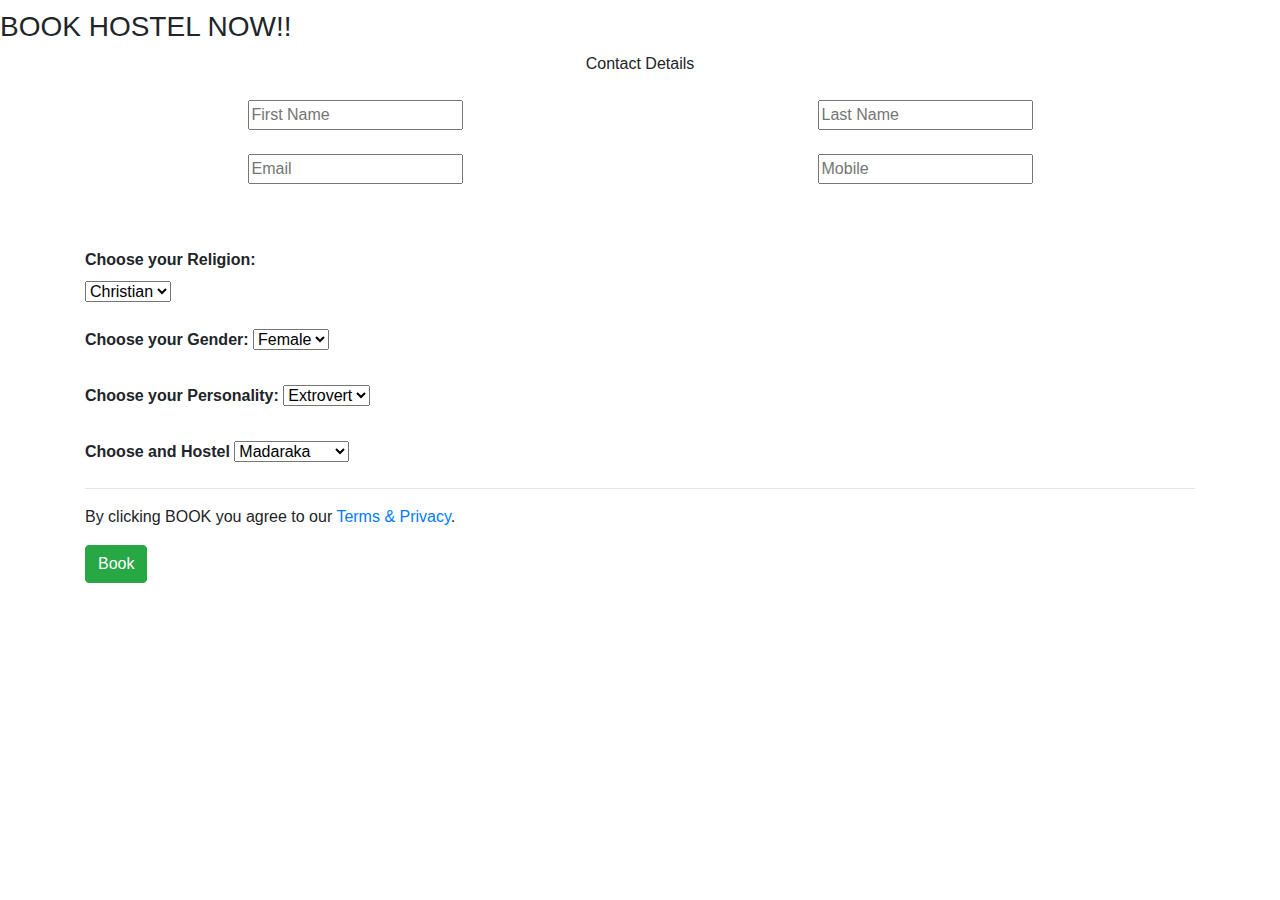
==== bookingform.html @ 9daf0cec "adding the booking form" ====
<!DOCTYPE html>
<html lang="en">

<head>
    <meta charset="UTF-8">
    <meta name="viewport" content="width=device-width, initial-scale=1.0">
    <meta http-equiv="X-UA-Compatible" content="ie=edge">
    <title>Room Mate App </title>
    <link rel="stylesheet" href="CSS/style.css">
    <link rel="stylesheet" href="CSS/bootstrap.css">
   
  
</head>
<body>


 <div class="booking">
    <div class="bookn">
      <h3 style="padding-top: 10px;">  BOOK HOSTEL NOW!!</h3>
    </div>
    <div style="text-align: center;"> Contact Details </div> <br>
    <form>
      <div class="container">
        <div class="row">
          <div class=" col-6" style="text-align: center;">
            <div class="listing">
              <input type="text";" placeholder="First Name" name="name" required>
            </div><br>
          </div>
          <div class="col-6"style="text-align: center;  " >
            <div class="listing">
              <input type="text" placeholder="Last Name" name="contact" required><br><br>
            </div>
          </div>
        </div>
        <div class="row">
          <div class=" col-6" style="text-align: center;">
            <div class="listing">
              <input type="email" placeholder="Email" name="name" required>
            </div>
          </div><br>
          <div class="col-6" style="text-align: center;" >
            <div class="listing">
              <input type="number" placeholder="Mobile" name="contact" required><br><br>
            </div>
          </div>
        </div>
         <div id = "confirm">
          <ul id = "show">

          </ul>
         </div>

        <div class="select">
        <div class="listing"><br>
          <label for="religion"><b>Choose your Religion:</b></label>
          <br>
          <select id="selectorreligion">
            <option value="christian">Christian</option>
            <option value="muslim">Muslim</option>
            <option value="hindu">Hindu</option>
            <option value="others">Others</option>
          </select>
          <br><br>
        </div>
        <div class="listing">
            <label for="religion"><b>Choose your Gender:</b></label>
            <select name="GENDER"  id="selectorgender"><br><br> 
                <option value="female" id ="female"> Female</option>
                <option value="male" id = "male"> Male</option>

          </select>
        </div> <br>

        <div class="listing">
            <label for="religion"><b>Choose your Personality:</b></label>
            <select   id="selectorpersonality"><br><br> 
                <option value="extroverted" id ="extroverted"> Extrovert </option>
                <option value="introverted" id = "introverted"> Introvert </option>

          </select>
        </div> <br>
        <div class="listing">
          <label for="hostels"><b>Choose and Hostel</b></label>
          <select id="selectorhostel">
            <option value="madaraka">Madaraka</option>
            <option value="qwetu">Qwetu</option>
            <option value="highway">Highway</option>
            <option value="ngaram">Ngara men</option>
            <option value="topoli">Topoli</option>
            <option value="metropolitant">Metropolitant</option>
          </select>
        </div>
        <div class="clicking">
        <hr>
        <p>By clicking BOOK you agree to our <a href="#">Terms & Privacy</a>.</p>
        <button type="submit" class="btn btn-success"  onclick="mine()">Book</button>
        </div>
      </div>
  </div>
</form>
</div>
<script src="https://code.jquery.com/jquery-3.4.1.js"></script>
<script src="JS/bookscript.js"></script>

</body>

</html>
---- CSS/style.css ----
/*landing page*/

* {
    box-sizing: border-box;
    scroll-behavior: smooth;
}

body {
    margin: 0;
    padding: 0;
    overflow-x: hidden;
}


li {
    display: inline;
    margin-right: 45px;
    font-size: 25px;
}

.landing {
    background-image: url("../imagesfolder/image1.jpg");
    background-size: cover;
    background-position: center center;
    background-repeat: no-repeat;
    background-attachment: fixed;
    height: 120vh;
    animation: animate 15s ease-in-out infinite ;
}

.overlay {
    background-color: rgba(30, 31, 36, 0.7);
    height: 100%;
}

#push {
    padding-top: 10%;
}

.landing-text {
    margin-top: 10%;
}

.landing-text h1, h2 {
    font-family: Arial, Helvetica, sans-serif;
}

.landing-text h1 {
    font-family: Arial, Helvetica, sans-serif;
    font-size: 60px;
}

.overlay2{
    text-align: center;
    color: white;
    padding-left: 10%;
    padding-right: 10%;
    margin-top: 10px;
    /* border: 6px solid white; */
    display: none;
}

.h-buttons {
    margin-top: 90px;
    margin-bottom: 100px;
}
.h-buttons button {
    border-radius: 40px;
    color: black;
}

/* footer on landing page */

.contacts {
    padding: 100px;
    text-align: center;
}
footer{
    text-align: center;
    margin-right: 10%;
    margin-left: 300px;
    align-items: center;
    align-self: center;
}

.kejja{
    text-align: center;
    padding-left: 220px;
}

/* responsivity */
@media (max-width: 740px) {
    html,
    body,
    header,
    .view {
        height: 1000px;
        overflow-x: hidden;
    }
}

    @media (min-width: 800px) and (max-width: 850px) {
        html,
        body,
        header,
        .view {
            height: 650px;
        }
    }
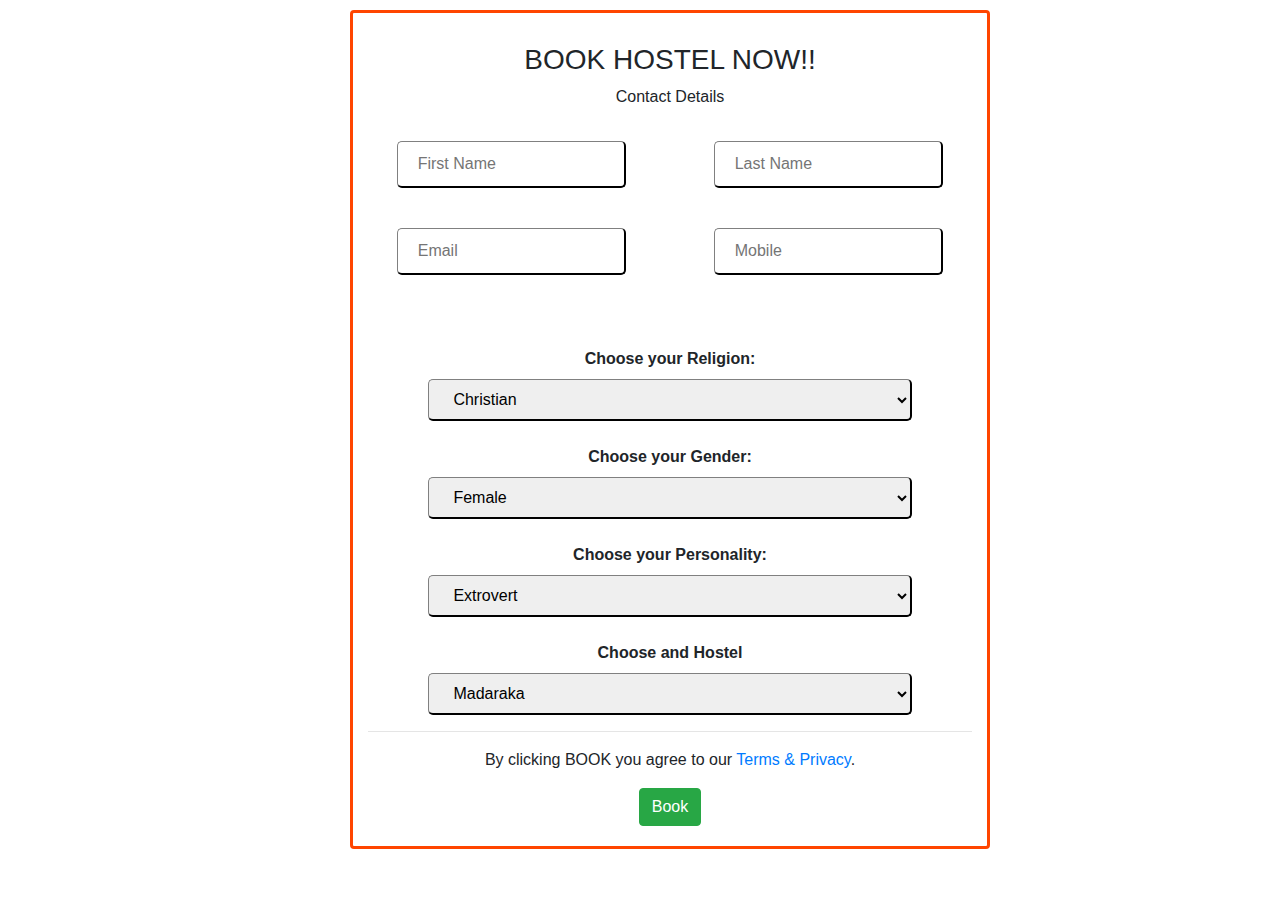
==== commit 42353cd0: "modified files" ====
--- a/bookingform.html
+++ b/bookingform.html
@@ -6,7 +6,7 @@
     <meta name="viewport" content="width=device-width, initial-scale=1.0">
     <meta http-equiv="X-UA-Compatible" content="ie=edge">
     <title>Room Mate App </title>
-    <link rel="stylesheet" href="CSS/style.css">
+    <link rel="stylesheet" href="CSS/bookingform.css">
     <link rel="stylesheet" href="CSS/bootstrap.css">
    
   
@@ -24,7 +24,7 @@
         <div class="row">
           <div class=" col-6" style="text-align: center;">
             <div class="listing">
-              <input type="text";" placeholder="First Name" name="name" required>
+              <input type="text" placeholder="First Name" name="name" required>
             </div><br>
           </div>
           <div class="col-6"style="text-align: center;  " >
@@ -94,7 +94,7 @@
         <div class="clicking">
         <hr>
         <p>By clicking BOOK you agree to our <a href="#">Terms & Privacy</a>.</p>
-        <button type="submit" class="btn btn-success"  onclick="mine()">Book</button>
+        <button type="submit" class="btn btn-success"  onclick = "mine()">Book</button>
         </div>
       </div>
   </div>
--- a/CSS/bookingform.css
+++ b/CSS/bookingform.css
@@ -0,0 +1,53 @@
+.clicking, .bookn, .select{
+    text-align: center;
+  }
+  .booking{
+    box-sizing: border-box;
+    box-decoration-break: clone;
+    box-shadow: aqua;
+    padding-top: 20px;
+  }
+  .booking{
+    border-radius: 4px;
+    width:50%;
+    border: 3px solid orangered;
+    margin-left:350px;
+    margin-top: 10px;
+    margin-bottom: 10px;
+  }
+  input[type=text], select{
+    width:80%;
+    padding:10px 20px;
+    margin: 8px 0;
+    border-radius:5px;
+    border: 1px solid gray;
+    border-bottom: 2px solid black;
+    border-right: 2px solid black;
+  }
+  input[type=number], select{
+    width:80%;
+    padding:10px 20px;
+    margin: 8px 0;
+    border-radius:5px;
+    border: 1px solid gray;
+    border-bottom: 2px solid black;
+    border-right: 2px solid black;
+  }
+  input[type=email], select{
+    width:80%;
+    padding:10px 20px;
+    margin: 8px 0;
+    border-radius:5px;
+    color:black;
+    border: 1px solid gray;
+    border-bottom: 2px solid black;
+    border-right: 2px solid black;
+  }
+  
+  #show{
+      list-style: none;
+  }
+  .clicking{
+      margin-bottom: 20px;
+  }
+  
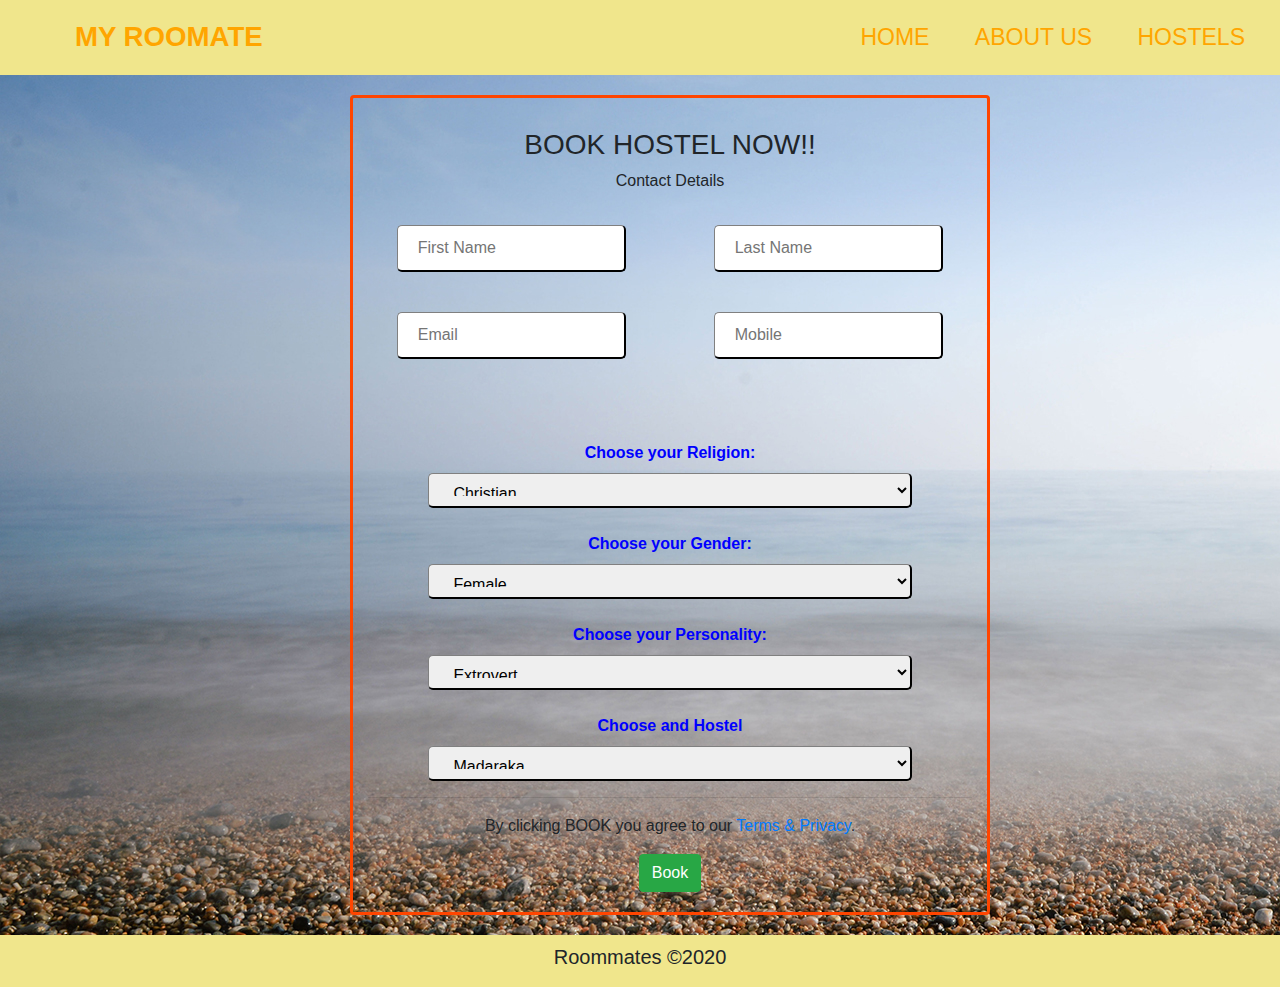
==== commit c54714ad: "added a background image to the booking form" ====
--- a/bookingform.html
+++ b/bookingform.html
@@ -2,21 +2,38 @@
 <html lang="en">
 
 <head>
-    <meta charset="UTF-8">
-    <meta name="viewport" content="width=device-width, initial-scale=1.0">
-    <meta http-equiv="X-UA-Compatible" content="ie=edge">
-    <title>Room Mate App </title>
-    <link rel="stylesheet" href="CSS/bookingform.css">
-    <link rel="stylesheet" href="CSS/bootstrap.css">
-   
-  
+  <meta charset="UTF-8">
+  <meta name="viewport" content="width=device-width, initial-scale=1.0">
+  <meta http-equiv="X-UA-Compatible" content="ie=edge">
+  <title>Room Mate App </title>
+  <link rel="stylesheet" href="CSS/bookingform.css">
+  <link rel="stylesheet" href="CSS/bootstrap.css">
+
+
 </head>
+
 <body>
 
+  <div>
+    <nav>
+      <div class="nav-wrapper container-fluid">
+        <ul id="nav-mobile" class="right">
+          <li id="heading" style="float: left;"><a href="index.html">
+              <h2><b>MY ROOMATE</b></h2>
+            </a></li>
+          <li><a href="index.html">HOME</a></li>
+          <li><a href="index.html">ABOUT US</a></li>
+          <li><a href="hostels.html">HOSTELS</a></li>
 
- <div class="booking">
+        </ul>
+      </div>
+    </nav>
+  </div>
+
+
+  <div class="booking">
     <div class="bookn">
-      <h3 style="padding-top: 10px;">  BOOK HOSTEL NOW!!</h3>
+      <h3 style="padding-top: 10px;"> BOOK HOSTEL NOW!!</h3>
     </div>
     <div style="text-align: center;"> Contact Details </div> <br>
     <form>
@@ -27,7 +44,7 @@
               <input type="text" placeholder="First Name" name="name" required>
             </div><br>
           </div>
-          <div class="col-6"style="text-align: center;  " >
+          <div class="col-6" style="text-align: center;  ">
             <div class="listing">
               <input type="text" placeholder="Last Name" name="contact" required><br><br>
             </div>
@@ -39,69 +56,75 @@
               <input type="email" placeholder="Email" name="name" required>
             </div>
           </div><br>
-          <div class="col-6" style="text-align: center;" >
+          <div class="col-6" style="text-align: center;">
             <div class="listing">
               <input type="number" placeholder="Mobile" name="contact" required><br><br>
             </div>
           </div>
         </div>
-         <div id = "confirm">
-          <ul id = "show">
+        <div id="confirm">
+          <ul id="show">
 
           </ul>
-         </div>
+        </div>
 
         <div class="select">
-        <div class="listing"><br>
-          <label for="religion"><b>Choose your Religion:</b></label>
-          <br>
-          <select id="selectorreligion">
-            <option value="christian">Christian</option>
-            <option value="muslim">Muslim</option>
-            <option value="hindu">Hindu</option>
-            <option value="others">Others</option>
-          </select>
-          <br><br>
-        </div>
-        <div class="listing">
+          <div class="listing"><br>
+            <label for="religion"><b>Choose your Religion:</b></label>
+            <br>
+            <select id="selectorreligion">
+              <option value="christian">Christian</option>
+              <option value="muslim">Muslim</option>
+              <option value="hindu">Hindu</option>
+              <option value="others">Others</option>
+            </select>
+            <br><br>
+          </div>
+          <div class="listing">
             <label for="religion"><b>Choose your Gender:</b></label>
-            <select name="GENDER"  id="selectorgender"><br><br> 
-                <option value="female" id ="female"> Female</option>
-                <option value="male" id = "male"> Male</option>
+            <select name="GENDER" id="selectorgender"><br><br>
+              <option value="female" id="female"> Female</option>
+              <option value="male" id="male"> Male</option>
 
-          </select>
-        </div> <br>
+            </select>
+          </div> <br>
 
-        <div class="listing">
+          <div class="listing">
             <label for="religion"><b>Choose your Personality:</b></label>
-            <select   id="selectorpersonality"><br><br> 
-                <option value="extroverted" id ="extroverted"> Extrovert </option>
-                <option value="introverted" id = "introverted"> Introvert </option>
+            <select id="selectorpersonality"><br><br>
+              <option value="extroverted" id="extroverted"> Extrovert </option>
+              <option value="introverted" id="introverted"> Introvert </option>
 
-          </select>
-        </div> <br>
-        <div class="listing">
-          <label for="hostels"><b>Choose and Hostel</b></label>
-          <select id="selectorhostel">
-            <option value="madaraka">Madaraka</option>
-            <option value="qwetu">Qwetu</option>
-            <option value="highway">Highway</option>
-            <option value="ngaram">Ngara men</option>
-            <option value="topoli">Topoli</option>
-            <option value="metropolitant">Metropolitant</option>
-          </select>
-        </div>
-        <div class="clicking">
-        <hr>
-        <p>By clicking BOOK you agree to our <a href="#">Terms & Privacy</a>.</p>
-        <button type="submit" class="btn btn-success"  onclick = "mine()">Book</button>
+            </select>
+          </div> <br>
+          <div class="listing">
+            <label for="hostels"><b>Choose and Hostel</b></label>
+            <select id="selectorhostel">
+              <option value="madaraka">Madaraka</option>
+              <option value="qwetu">Qwetu</option>
+              <option value="highway">Highway</option>
+              <option value="ngaram">Ngara men</option>
+              <option value="topoli">Topoli</option>
+              <option value="metropolitant">Metropolitant</option>
+            </select>
+          </div>
+          <div class="clicking">
+            <hr>
+            <p>By clicking BOOK you agree to our <a href="#">Terms & Privacy</a>.</p>
+            <button type="submit" class="btn btn-success" onclick="mine()">Book</button>
+          </div>
         </div>
       </div>
+    </form>
   </div>
-</form>
-</div>
-<script src="https://code.jquery.com/jquery-3.4.1.js"></script>
-<script src="JS/bookscript.js"></script>
+
+  <footer>
+    <h5>Roommates &copy;2020</h5>
+  </footer>
+  <script src="https://code.jquery.com/jquery-3.4.1.js"></script>
+  <script src="JS/bookscript.js"></script>
+
+
 
 </body>
 
--- a/CSS/bookingform.css
+++ b/CSS/bookingform.css
@@ -1,3 +1,27 @@
+.nav-wrapper{
+    background-color:khaki;
+    font-size: larger;
+  }
+  .nav-wrapper .right{
+    text-align: right;
+    display:block;
+    color:white;
+  }
+  .nav-wrapper .right li{
+    display: inline-block;
+    padding:20px;
+    text-decoration: none;
+  }
+  .nav-wrapper .right li:hover{
+   background-color:yellow;
+   opacity: 0.8;
+  }
+  .nav-wrapper .right li a{
+    text-decoration: none;
+    font-size: larger;
+    color: orange;
+  }
+
 .clicking, .bookn, .select{
     text-align: center;
   }
@@ -12,8 +36,8 @@
     width:50%;
     border: 3px solid orangered;
     margin-left:350px;
-    margin-top: 10px;
-    margin-bottom: 10px;
+    margin-top: 20px;
+    margin-bottom: 20px;
   }
   input[type=text], select{
     width:80%;
@@ -46,8 +70,34 @@
   
   #show{
       list-style: none;
+      padding-top: 5px;
+      padding-bottom: 5px;
   }
   .clicking{
       margin-bottom: 20px;
   }
   
+select{
+
+    height: 35px;
+    
+}
+
+footer{
+    text-align: center;
+    background-color: khaki;
+    margin-bottom: 0;
+    padding: 10px;
+}
+
+#heading h2{
+    font-size: larger;
+}
+
+label{
+    color:blue;
+}
+
+body{
+    background-image: url("../images/social_icons/sea-shore-1920x1080.jpg");
+}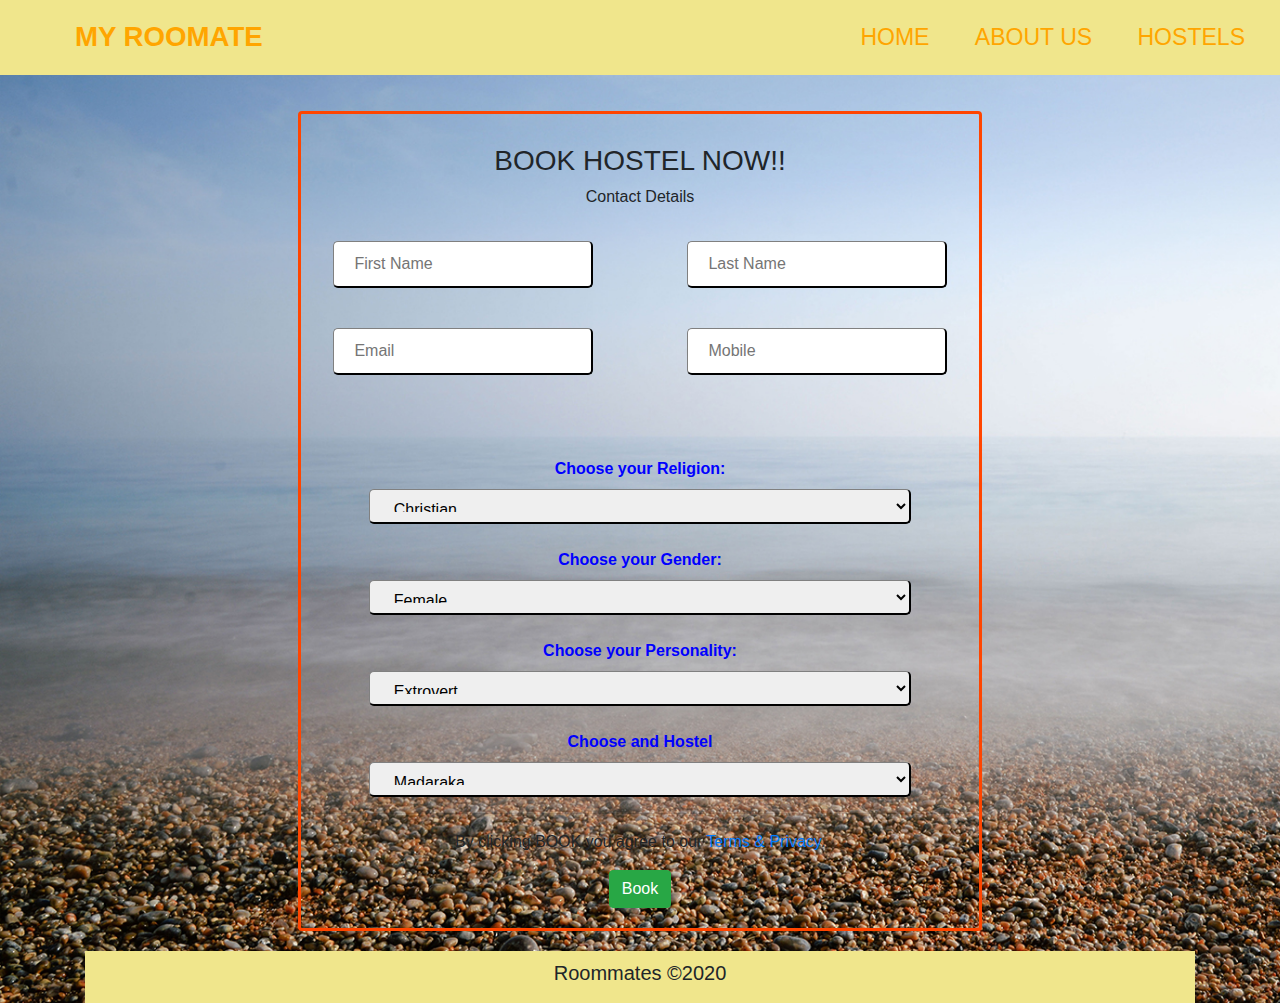
==== commit af244f29: "made the booking form responsive" ====
--- a/bookingform.html
+++ b/bookingform.html
@@ -29,34 +29,34 @@
       </div>
     </nav>
   </div>
-
-
+<div class="container container1">
+ <div class = "row">   
   <div class="booking">
     <div class="bookn">
       <h3 style="padding-top: 10px;"> BOOK HOSTEL NOW!!</h3>
     </div>
     <div style="text-align: center;"> Contact Details </div> <br>
     <form>
-      <div class="container">
+      
         <div class="row">
-          <div class=" col-6" style="text-align: center;">
+          <div class=" col-lg-6 col-xs-12" style="text-align: center;">
             <div class="listing">
               <input type="text" placeholder="First Name" name="name" required>
             </div><br>
           </div>
-          <div class="col-6" style="text-align: center;  ">
+          <div class="col-lg-6 col-xs-12" style="text-align: center;  ">
             <div class="listing">
               <input type="text" placeholder="Last Name" name="contact" required><br><br>
             </div>
           </div>
         </div>
         <div class="row">
-          <div class=" col-6" style="text-align: center;">
+          <div class=" col-lg-6 col-xs-12" style="text-align: center;">
             <div class="listing">
               <input type="email" placeholder="Email" name="name" required>
             </div>
           </div><br>
-          <div class="col-6" style="text-align: center;">
+          <div class="col-lg-6 col-xs-12" style="text-align: center;">
             <div class="listing">
               <input type="number" placeholder="Mobile" name="contact" required><br><br>
             </div>
@@ -121,6 +121,8 @@
   <footer>
     <h5>Roommates &copy;2020</h5>
   </footer>
+
+</div>
   <script src="https://code.jquery.com/jquery-3.4.1.js"></script>
   <script src="JS/bookscript.js"></script>
 
--- a/CSS/bookingform.css
+++ b/CSS/bookingform.css
@@ -33,11 +33,20 @@
   }
   .booking{
     border-radius: 4px;
-    width:50%;
+    width:60%;
     border: 3px solid orangered;
-    margin-left:350px;
+    margin-left:auto;
+    margin-right: auto;
     margin-top: 20px;
     margin-bottom: 20px;
+    text-align: center;
+    position: relative;
+    
+  }
+  
+  .container1{
+      text-align: center;
+      position: relative;
   }
   input[type=text], select{
     width:80%;
@@ -100,4 +109,6 @@
 
 body{
     background-image: url("../images/social_icons/sea-shore-1920x1080.jpg");
+    background-repeat: no-repeat;
+    background-size: cover;
 }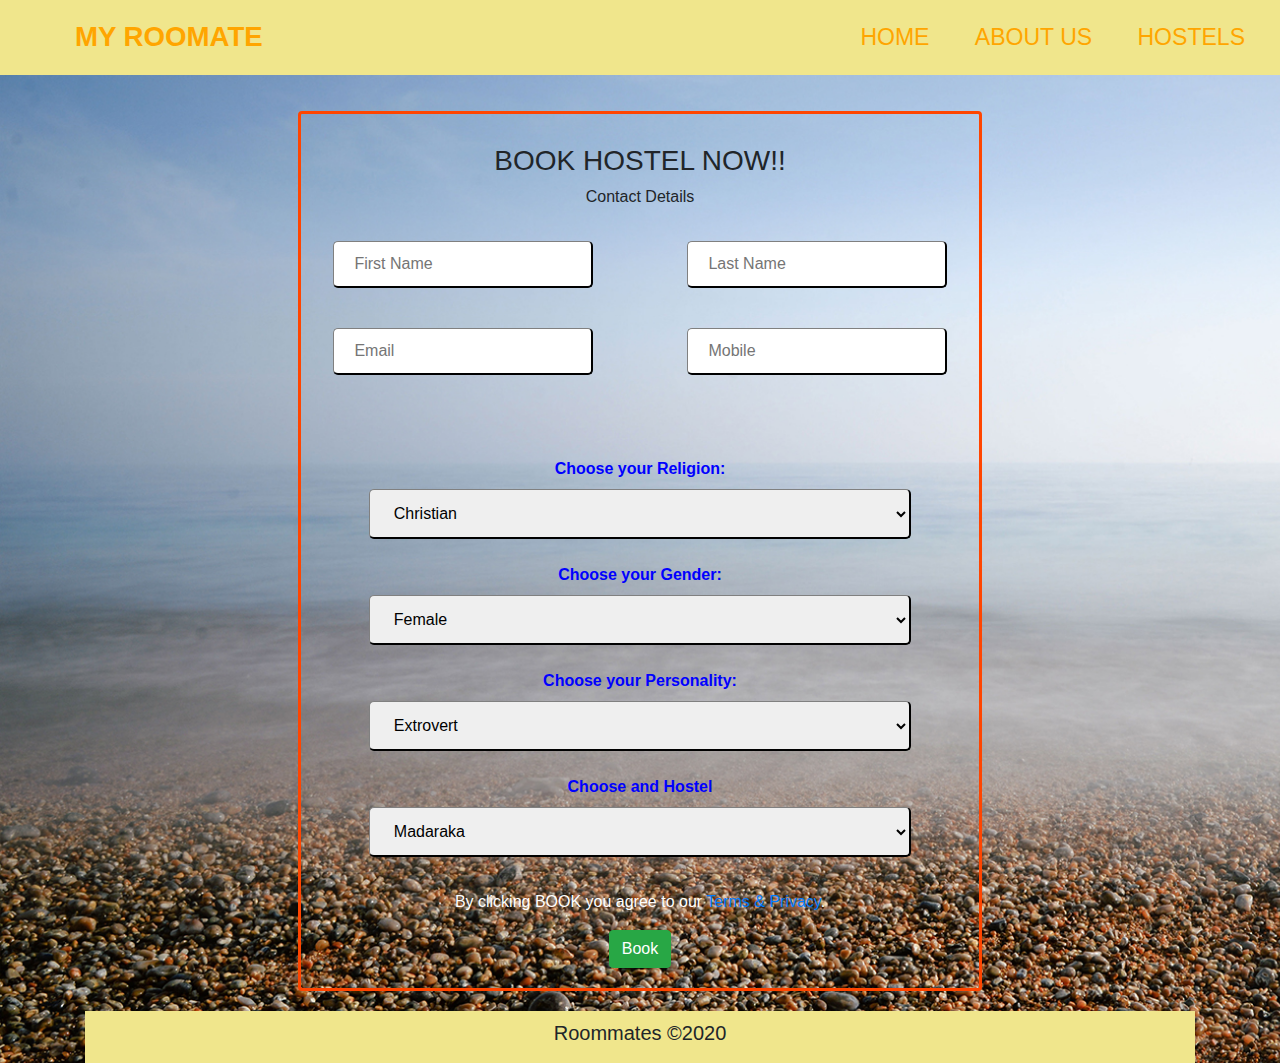
==== commit 587d994e: "increased the height for the select fields" ====
--- a/CSS/bookingform.css
+++ b/CSS/bookingform.css
@@ -88,7 +88,7 @@
   
 select{
 
-    height: 35px;
+    height: 50px;
     
 }
 
@@ -111,4 +111,8 @@
     background-image: url("../images/social_icons/sea-shore-1920x1080.jpg");
     background-repeat: no-repeat;
     background-size: cover;
+}
+
+p{
+    color: white;
 }